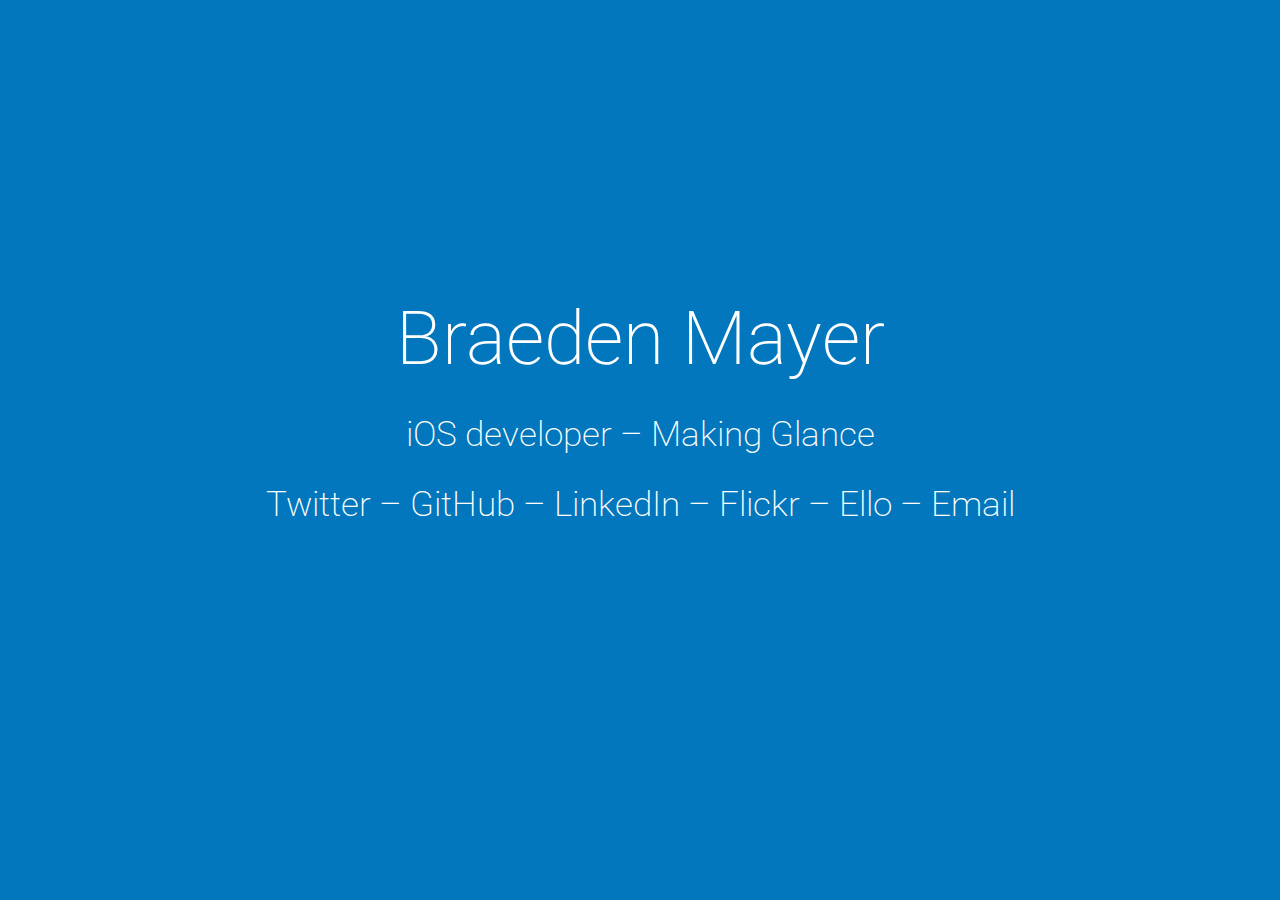
==== index.html @ cbf49755 "Update index.html" ====
<!DOCTYPE html>

<html>
    <head>
        <meta charset="utf-8">
        <meta http-equiv="X-UA-Compatible" content="IE=edge,chrome=1">
        <title>Braeden Mayer - iOS developer</title>
        <meta name="description" content="iOS developer – Available for freelance">
        <link rel="shortcut icon" href="favicon.png">
        <link rel="stylesheet" href="main.css">
        <link href='http://fonts.googleapis.com/css?family=Roboto:400,100,300' rel='stylesheet' type='text/css'>
        <script>
  (function(i,s,o,g,r,a,m){i['GoogleAnalyticsObject']=r;i[r]=i[r]||function(){
  (i[r].q=i[r].q||[]).push(arguments)},i[r].l=1*new Date();a=s.createElement(o),
  m=s.getElementsByTagName(o)[0];a.async=1;a.src=g;m.parentNode.insertBefore(a,m)
  })(window,document,'script','//www.google-analytics.com/analytics.js','ga');

  ga('create', 'UA-47273332-1', 'auto');
  ga('send', 'pageview');

</script>
    </head>
    <body>
        <div class="centre">
            <h1>Braeden Mayer</h1>
            <h2>iOS developer – Making <a href ="http://www.useglance.co">Glance</a></h2>
            <h2><a href="http://www.twitter.com/Braeden_Mayer">Twitter</a> – <a href="https://github.com/Braeden-Mayer">GitHub</a> – <a href="http://ca.linkedin.com/pub/braeden-mayer/9a/9a7/545/">LinkedIn</a> – <a href="https://www.flickr.com/photos/114910678@N03/">Flickr</a> – <a href="http://www.ello.co/bm">Ello</a> – <a href="mailto:hello@braedenmayer.com?subject=Hi!">Email</a></h2>
        </div>
    </body>
</html>
---- main.css ----
html {
    background-color: #0277bd;
}

body {
    margin: 0;
    padding: 0px 64px 0px;
    font-family: 'Roboto', sans-serif;
    text-align: center;
    position: absolute;
    top: 57%;
    left: 45%;
    width: 1000px;
    height: 500px;
    margin-top: -250px;
    margin-left: -500px;
    -webkit-font-smoothing: antialiased;

}

h1, h2, h3, a {
}

h1 {
    font-size: 75px;
    font-weight: 200;
    color: #ffffff;
    line-height: 50px;
}

h2 {
    font-size: 35px;
    font-weight: 200;
    color:#ffffff;
}

a {
    color: #ffffff;
    text-decoration: none;
}

a:hover {
    color: #eeeeee;
}

div.centre {
    margin-left: auto;
    margin-right: auto;
}
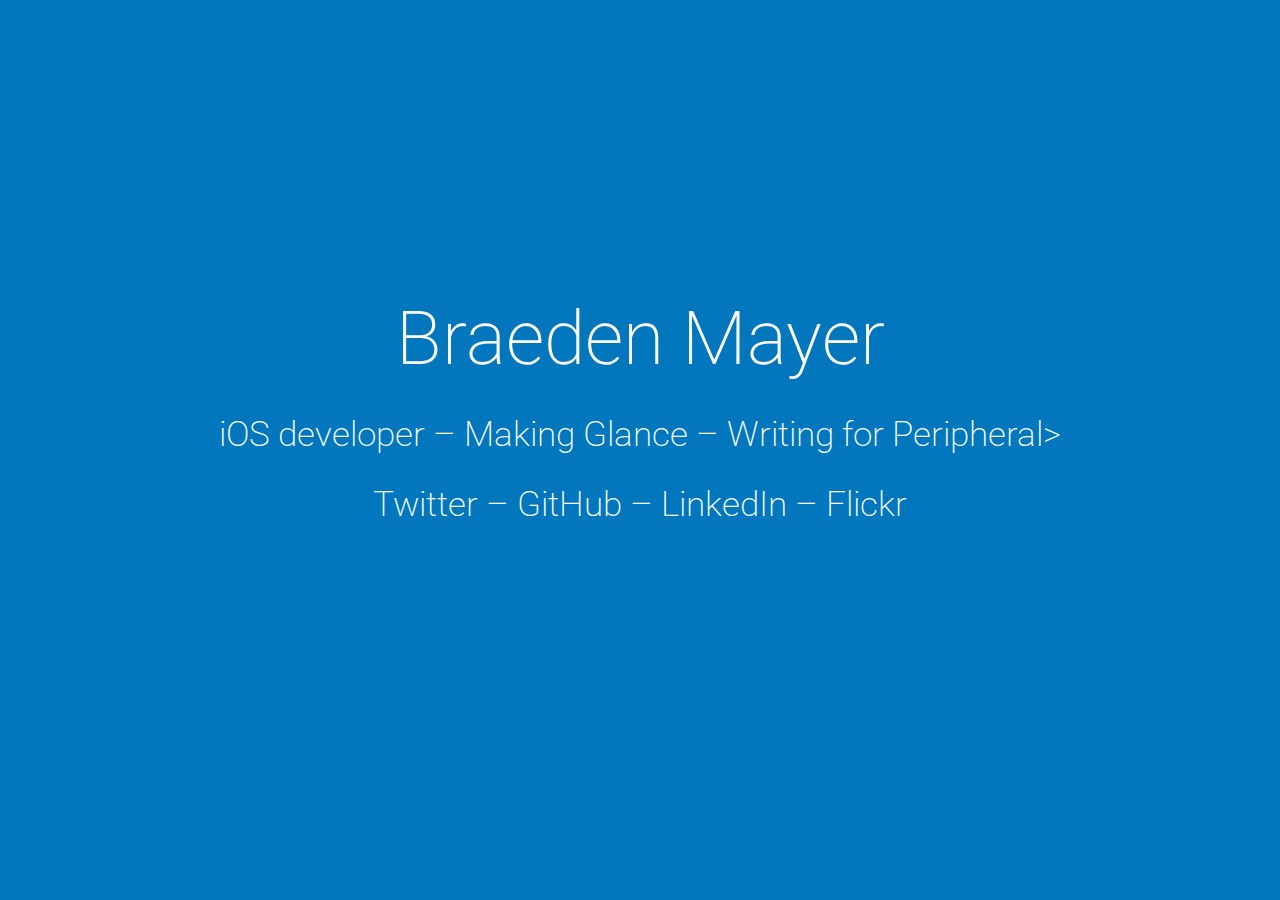
==== commit f37a64b6: "Update index.html" ====
--- a/index.html
+++ b/index.html
@@ -23,8 +23,8 @@
     <body>
         <div class="centre">
             <h1>Braeden Mayer</h1>
-            <h2>iOS developer – Making <a href ="http://www.useglance.co">Glance</a></h2>
-            <h2><a href="http://www.twitter.com/Braeden_Mayer">Twitter</a> – <a href="https://github.com/Braeden-Mayer">GitHub</a> – <a href="http://ca.linkedin.com/pub/braeden-mayer/9a/9a7/545/">LinkedIn</a> – <a href="https://www.flickr.com/photos/114910678@N03/">Flickr</a> – <a href="http://www.ello.co/bm">Ello</a> – <a href="mailto:hello@braedenmayer.com?subject=Hi!">Email</a></h2>
+            <h2>iOS developer – Making <a href ="http://www.useglance.co">Glance</a> – Writing for <a href ="http://www.peripheraltech.github.io">Peripheral></a></h2>
+            <h2><a href="http://www.twitter.com/Braeden_Mayer">Twitter</a> – <a href="https://github.com/Braeden-Mayer">GitHub</a> – <a href="http://ca.linkedin.com/pub/braeden-mayer/9a/9a7/545/">LinkedIn</a> – <a href="https://www.flickr.com/photos/114910678@N03/">Flickr</a></h2>
         </div>
     </body>
 </html>
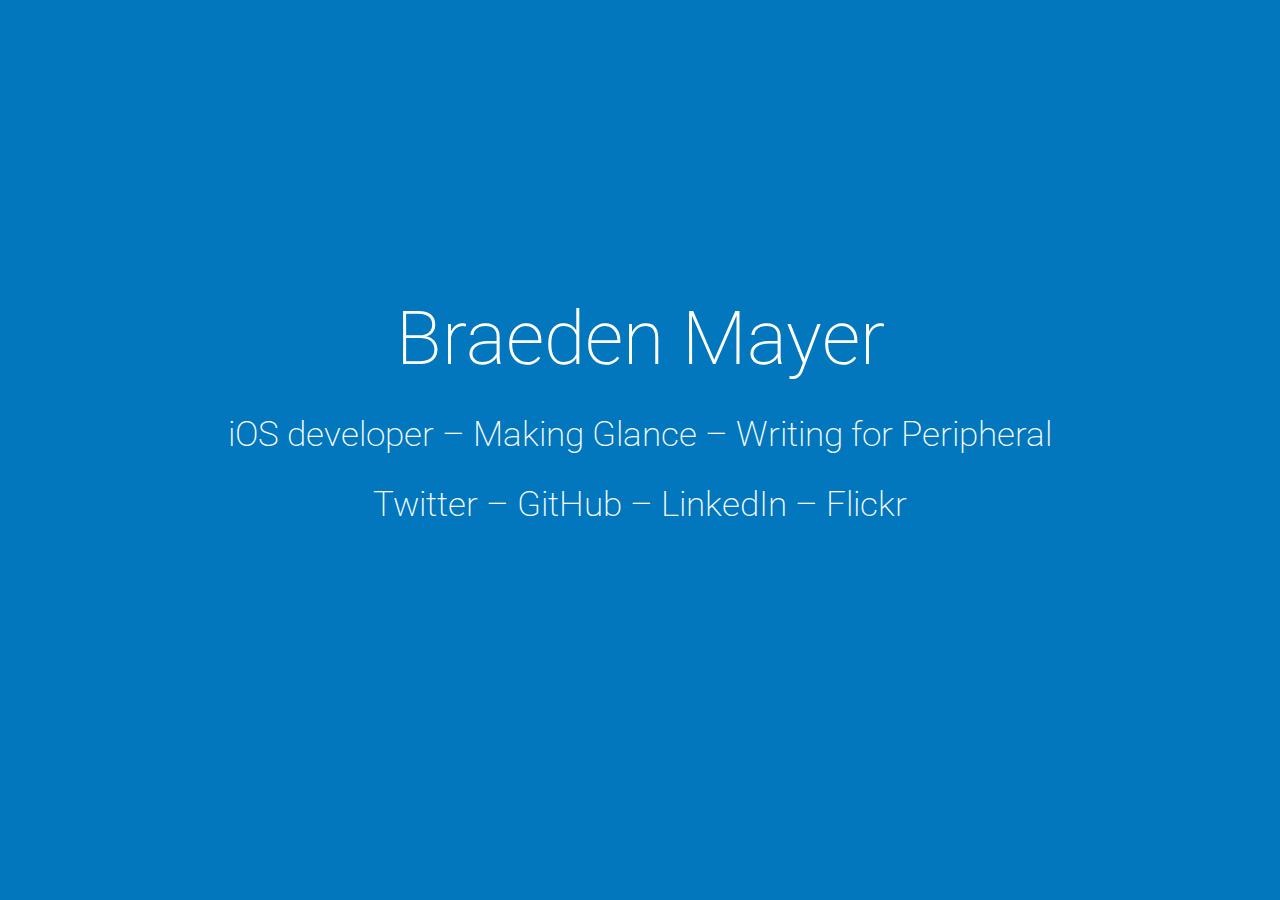
==== commit d1e76e3f: "Update index.html" ====
--- a/index.html
+++ b/index.html
@@ -23,7 +23,7 @@
     <body>
         <div class="centre">
             <h1>Braeden Mayer</h1>
-            <h2>iOS developer – Making <a href ="http://www.useglance.co">Glance</a> – Writing for <a href ="http://www.peripheraltech.github.io">Peripheral></a></h2>
+            <h2>iOS developer – Making <a href ="http://www.useglance.co">Glance</a> – Writing for <a href ="http://www.peripheraltech.github.io">Peripheral</a></h2>
             <h2><a href="http://www.twitter.com/Braeden_Mayer">Twitter</a> – <a href="https://github.com/Braeden-Mayer">GitHub</a> – <a href="http://ca.linkedin.com/pub/braeden-mayer/9a/9a7/545/">LinkedIn</a> – <a href="https://www.flickr.com/photos/114910678@N03/">Flickr</a></h2>
         </div>
     </body>
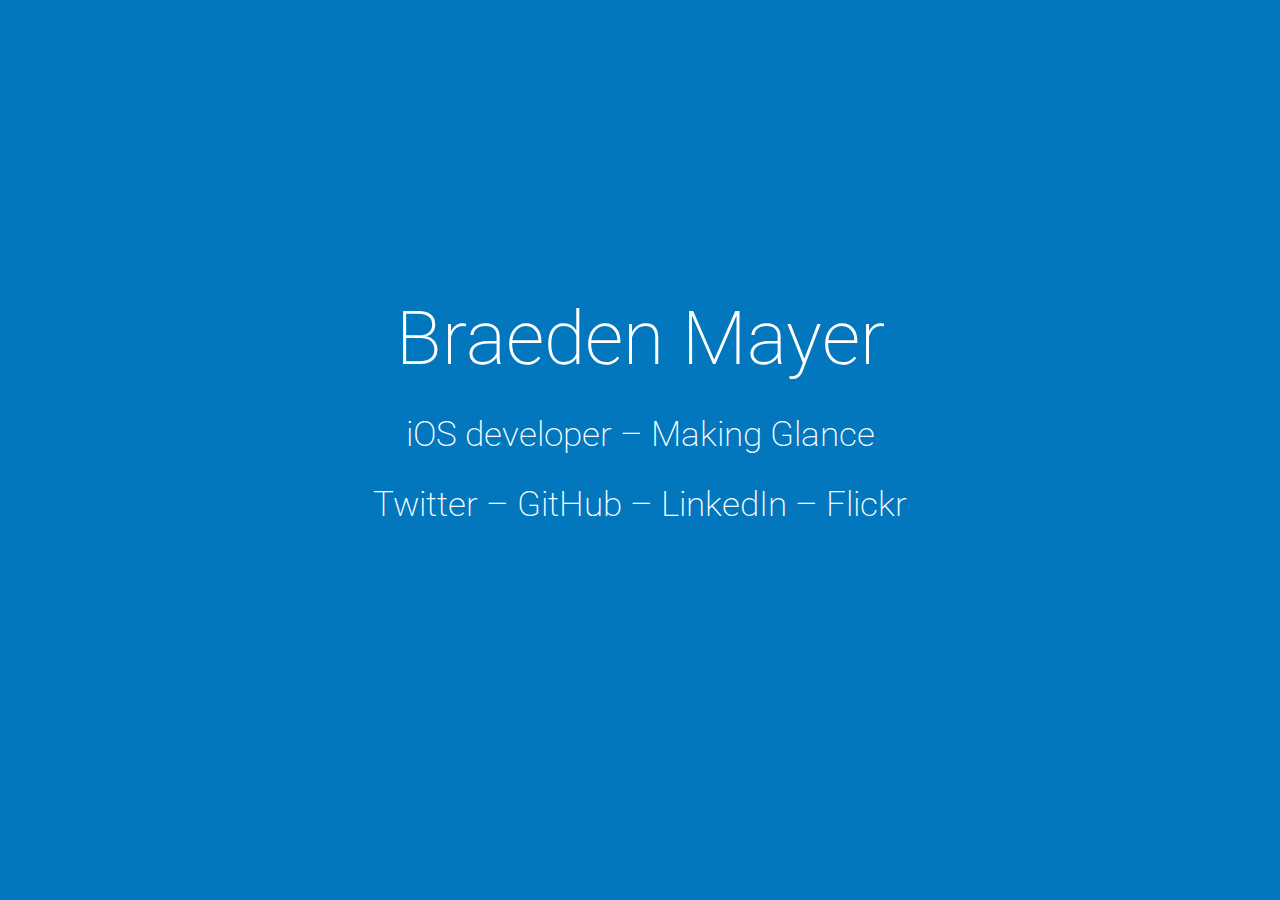
==== commit 7092f10e: "Update index.html" ====
--- a/index.html
+++ b/index.html
@@ -4,6 +4,7 @@
     <head>
         <meta charset="utf-8">
         <meta http-equiv="X-UA-Compatible" content="IE=edge,chrome=1">
+        <meta name="p:domain_verify" content="69ce0298d56bbd0526935fd8c09037c2"/>
         <title>Braeden Mayer - iOS developer</title>
         <meta name="description" content="iOS developer – Available for freelance">
         <link rel="shortcut icon" href="favicon.png">
@@ -23,7 +24,7 @@
     <body>
         <div class="centre">
             <h1>Braeden Mayer</h1>
-            <h2>iOS developer – Making <a href ="http://www.useglance.co">Glance</a> – Writing for <a href ="http://www.peripheraltech.github.io">Peripheral</a></h2>
+            <h2>iOS developer – Making <a href ="http://www.useglance.co">Glance</a></h2>
             <h2><a href="http://www.twitter.com/Braeden_Mayer">Twitter</a> – <a href="https://github.com/Braeden-Mayer">GitHub</a> – <a href="http://ca.linkedin.com/pub/braeden-mayer/9a/9a7/545/">LinkedIn</a> – <a href="https://www.flickr.com/photos/114910678@N03/">Flickr</a></h2>
         </div>
     </body>
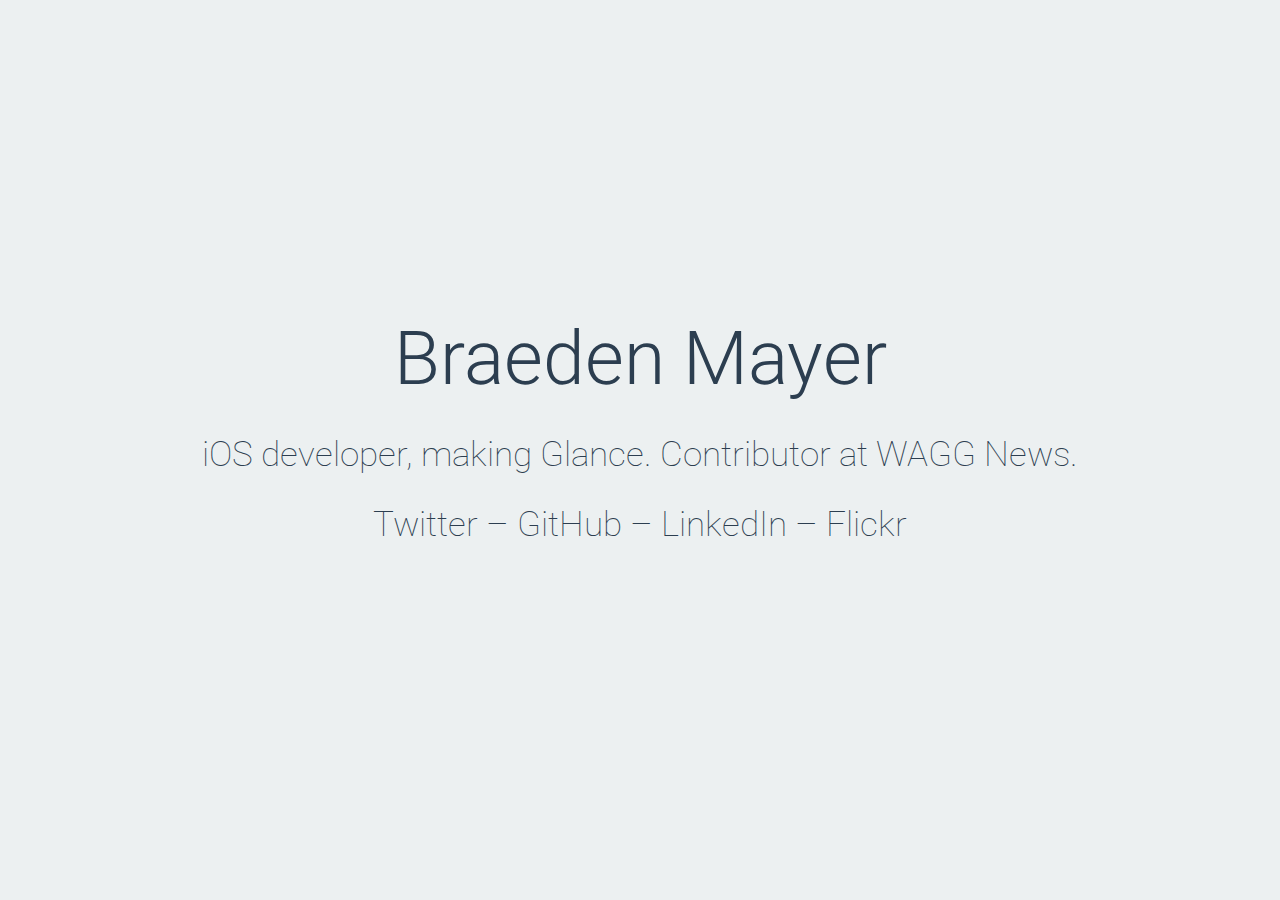
==== commit a485719c: "Update index.html, main.css" ====
--- a/index.html
+++ b/index.html
@@ -5,11 +5,12 @@
         <meta charset="utf-8">
         <meta http-equiv="X-UA-Compatible" content="IE=edge,chrome=1">
         <meta name="p:domain_verify" content="69ce0298d56bbd0526935fd8c09037c2"/>
-        <title>Braeden Mayer - iOS developer</title>
-        <meta name="description" content="iOS developer – Available for freelance">
+        <title>Braeden Mayer</title>
+        <meta name="description" content="iOS developer. Making Glance. Contributing at WAGG News.">
         <link rel="shortcut icon" href="favicon.png">
         <link rel="stylesheet" href="main.css">
         <link href='http://fonts.googleapis.com/css?family=Roboto:400,100,300' rel='stylesheet' type='text/css'>
+        <link href='http://fonts.googleapis.com/css?family=Crimson+Text:400,400italic,600,600italic,700,700italic' rel='stylesheet' type='text/css'>
         <script>
   (function(i,s,o,g,r,a,m){i['GoogleAnalyticsObject']=r;i[r]=i[r]||function(){
   (i[r].q=i[r].q||[]).push(arguments)},i[r].l=1*new Date();a=s.createElement(o),
@@ -24,7 +25,7 @@
     <body>
         <div class="centre">
             <h1>Braeden Mayer</h1>
-            <h2>iOS developer – Making <a href ="http://www.useglance.co">Glance</a></h2>
+            <h2>iOS developer, making <a href="http://www.useglance.co">Glance</a>. Contributor at <a href="http://www.waggnews.com">WAGG News</a>.</h2>
             <h2><a href="http://www.twitter.com/Braeden_Mayer">Twitter</a> – <a href="https://github.com/Braeden-Mayer">GitHub</a> – <a href="http://ca.linkedin.com/pub/braeden-mayer/9a/9a7/545/">LinkedIn</a> – <a href="https://www.flickr.com/photos/114910678@N03/">Flickr</a></h2>
         </div>
     </body>
--- a/main.css
+++ b/main.css
@@ -1,5 +1,5 @@
 html {
-    background-color: #0277bd;
+    background-color: #ecf0f1;
 }
 
 body {
@@ -12,7 +12,7 @@
     left: 45%;
     width: 1000px;
     height: 500px;
-    margin-top: -250px;
+    margin-top: -230px;
     margin-left: -500px;
     -webkit-font-smoothing: antialiased;
 
@@ -23,24 +23,25 @@
 
 h1 {
     font-size: 75px;
-    font-weight: 200;
-    color: #ffffff;
+    font-weight: 300;
+    color: #2c3e50;
     line-height: 50px;
 }
 
 h2 {
     font-size: 35px;
-    font-weight: 200;
-    color:#ffffff;
+    font-weight: 100;
+    color: #2c3e50;
+    /* font-family: 'Crimson Text', serif; */
 }
 
 a {
-    color: #ffffff;
+    color: #2c3e50;
     text-decoration: none;
 }
 
 a:hover {
-    color: #eeeeee;
+    color: #7f8c8d;
 }
 
 div.centre {
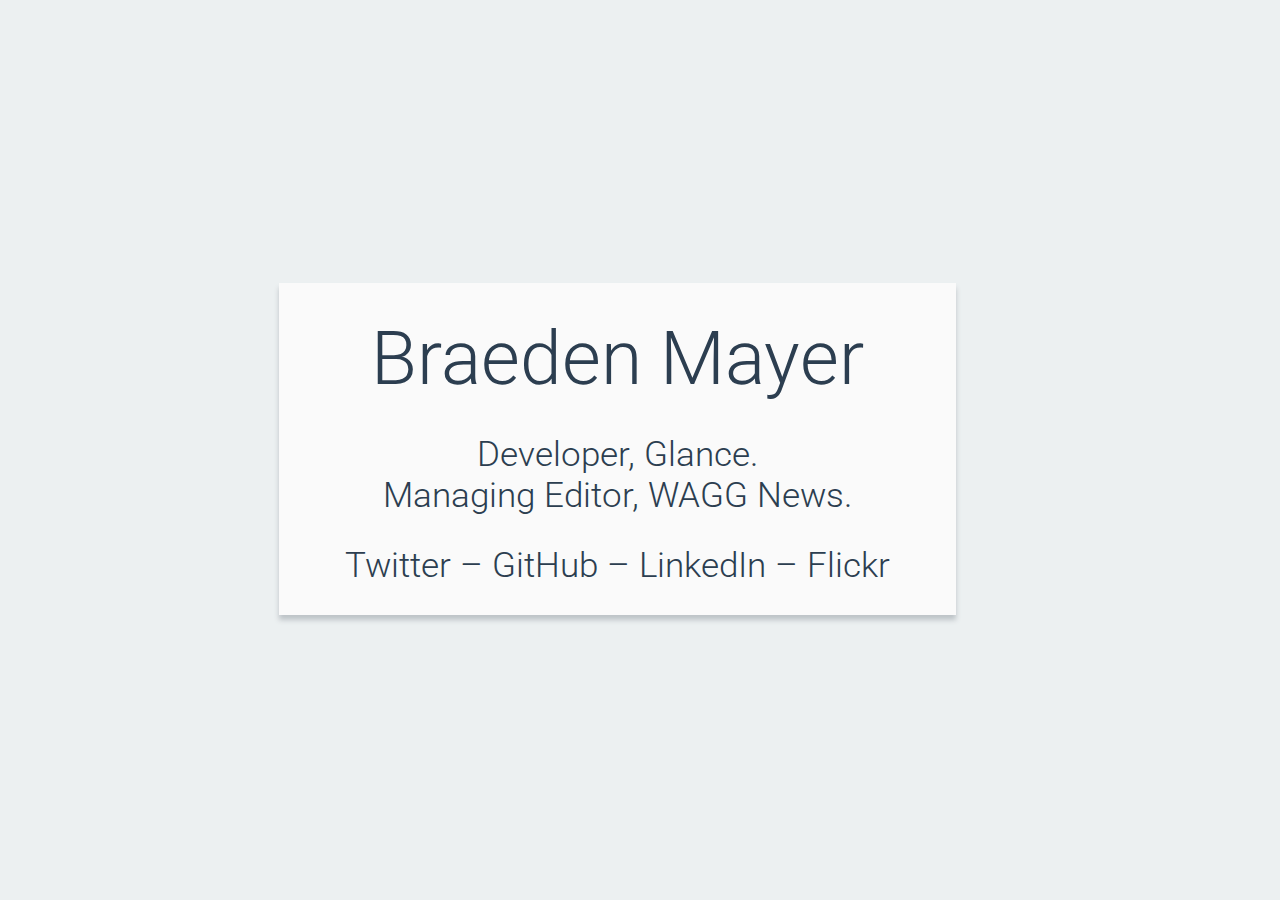
==== commit 0c16b1c5: "Update index.html, main.css" ====
--- a/index.html
+++ b/index.html
@@ -23,10 +23,10 @@
 </script>
     </head>
     <body>
-        <div class="centre">
-            <h1>Braeden Mayer</h1>
-            <h2>iOS developer, making <a href="http://www.useglance.co">Glance</a>. Contributor at <a href="http://www.waggnews.com">WAGG News</a>.</h2>
-            <h2><a href="http://www.twitter.com/Braeden_Mayer">Twitter</a> – <a href="https://github.com/Braeden-Mayer">GitHub</a> – <a href="http://ca.linkedin.com/pub/braeden-mayer/9a/9a7/545/">LinkedIn</a> – <a href="https://www.flickr.com/photos/114910678@N03/">Flickr</a></h2>
+        <div class="card">
+          <h1>Braeden Mayer</h1>
+          <h2>Developer, <a href="http://www.useglance.co">Glance</a>.<br>Managing Editor, <a href="http://www.waggnews.com">WAGG News</a>.</h2>
+          <h2><a href="http://www.twitter.com/Braeden_Mayer">Twitter</a> – <a href="https://github.com/Braeden-Mayer">GitHub</a> – <a href="http://ca.linkedin.com/pub/braeden-mayer/9a/9a7/545/">LinkedIn</a> – <a href="https://www.flickr.com/photos/114910678@N03/">Flickr</a></h2>
         </div>
     </body>
 </html>
--- a/main.css
+++ b/main.css
@@ -30,7 +30,7 @@
 
 h2 {
     font-size: 35px;
-    font-weight: 100;
+    font-weight: 300;
     color: #2c3e50;
     /* font-family: 'Crimson Text', serif; */
 }
@@ -48,3 +48,14 @@
     margin-left: auto;
     margin-right: auto;
 }
+
+div.card {
+    display: block;
+    position: absolute;
+    margin: auto;
+    left: 11%; right: 15%; top: auto;
+    width: 60%;
+    height: auto;
+    background-color: #fafafa;
+    box-shadow: 0px 5px 5px rgba(189, 195, 199, 1);
+}
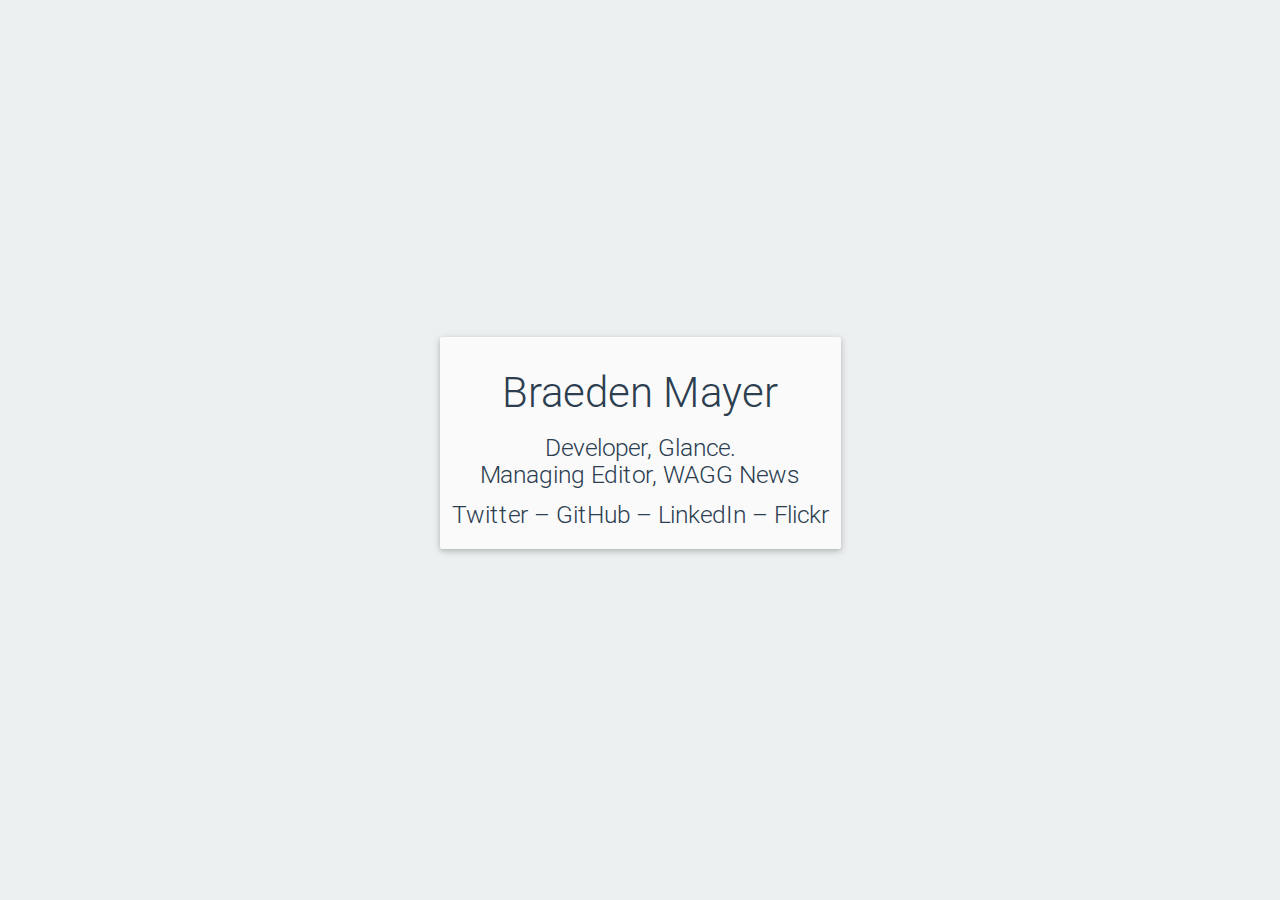
==== commit b6b184a4: "Made responsive and improved (read desc)" ====
--- a/index.html
+++ b/index.html
@@ -1,32 +1,52 @@
 <!DOCTYPE html>
 
 <html>
-    <head>
-        <meta charset="utf-8">
-        <meta http-equiv="X-UA-Compatible" content="IE=edge,chrome=1">
-        <meta name="p:domain_verify" content="69ce0298d56bbd0526935fd8c09037c2"/>
-        <title>Braeden Mayer</title>
-        <meta name="description" content="iOS developer. Making Glance. Contributing at WAGG News.">
-        <link rel="shortcut icon" href="favicon.png">
-        <link rel="stylesheet" href="main.css">
-        <link href='http://fonts.googleapis.com/css?family=Roboto:400,100,300' rel='stylesheet' type='text/css'>
-        <link href='http://fonts.googleapis.com/css?family=Crimson+Text:400,400italic,600,600italic,700,700italic' rel='stylesheet' type='text/css'>
-        <script>
-  (function(i,s,o,g,r,a,m){i['GoogleAnalyticsObject']=r;i[r]=i[r]||function(){
-  (i[r].q=i[r].q||[]).push(arguments)},i[r].l=1*new Date();a=s.createElement(o),
-  m=s.getElementsByTagName(o)[0];a.async=1;a.src=g;m.parentNode.insertBefore(a,m)
-  })(window,document,'script','//www.google-analytics.com/analytics.js','ga');
+<head>
+    <meta charset="utf-8">
+    <meta http-equiv="X-UA-Compatible" content="IE=edge,chrome=1">
+    <meta name="viewport" content="width=device-width, initial-scale=1, maximum-scale=1">
+    <meta name="p:domain_verify" content="69ce0298d56bbd0526935fd8c09037c2"/>
+    <title>Braeden Mayer</title>
+    <meta name="description" content="Developer, Glance. Managing Editor, WAGG News.">
+    <link rel="shortcut icon" href="favicon.png">
+    <link rel="stylesheet" href="css/materialize.min.css">
+    <link rel="stylesheet" href="css/main.css">
+    <link rel="stylesheet" href="css/anim.css">
+    <noscript><link rel="stylesheet" href="css/noscript.css"></noscript>
+    <script src="https://ajax.googleapis.com/ajax/libs/jquery/2.1.3/jquery.min.js"></script>
+    <script>
+    (function(i,s,o,g,r,a,m){i['GoogleAnalyticsObject']=r;i[r]=i[r]||function(){
+        (i[r].q=i[r].q||[]).push(arguments)},i[r].l=1*new Date();a=s.createElement(o),
+        m=s.getElementsByTagName(o)[0];a.async=1;a.src=g;m.parentNode.insertBefore(a,m)
+    })(window,document,'script','//www.google-analytics.com/analytics.js','ga');
 
-  ga('create', 'UA-47273332-1', 'auto');
-  ga('send', 'pageview');
+    ga('create', 'UA-47273332-1', 'auto');
+    ga('send', 'pageview');
 
-</script>
-    </head>
-    <body>
-        <div class="card">
-          <h1>Braeden Mayer</h1>
-          <h2>Developer, <a href="http://www.useglance.co">Glance</a>.<br>Managing Editor, <a href="http://www.waggnews.com">WAGG News</a>.</h2>
-          <h2><a href="http://www.twitter.com/Braeden_Mayer">Twitter</a> – <a href="https://github.com/Braeden-Mayer">GitHub</a> – <a href="http://ca.linkedin.com/pub/braeden-mayer/9a/9a7/545/">LinkedIn</a> – <a href="https://www.flickr.com/photos/114910678@N03/">Flickr</a></h2>
+    </script>
+</head>
+<body>
+    <div class="container">
+        <div class="valign-wrapper">
+            <div class="valign">
+                <div class="b-card card">
+                    <h3 class="braeden">Braeden Mayer</h3>
+                    <h5 class="subtitle sub-1">Developer, <a href="http://www.useglance.co">Glance</a>.</h5>
+                    <h5 class="subtitle sub-2">Managing Editor, <a href="http://waggnews.com">WAGG News</a></h5>
+                    <h5 class="social-media"><a href="http://www.twitter.com/Braeden_Mayer">Twitter</a> – <a href="https://github.com/Braeden-Mayer">GitHub</a> – <a href="http://ca.linkedin.com/pub/braeden-mayer/9a/9a7/545/">LinkedIn</a> – <a href="https://www.flickr.com/photos/114910678@N03/">Flickr</a></h5>
+                </div>
+            </div>
         </div>
-    </body>
+    </div>
+    <script>
+    try {
+        $(document).ready(function(){
+            $(".b-card").addClass("animated");
+        });
+    }
+    catch(err) {
+        document.getElementsByClassName('b-card')[0].setAttribute("class","b-card card animated");
+    }
+    </script>
+</body>
 </html>
--- a/css/main.css
+++ b/css/main.css
@@ -0,0 +1,102 @@
+html, body {
+    width: 100%;
+    height: 100%;
+    font-family: 'Roboto', sans-serif;
+    -webkit-font-smoothing: antialiased;
+    position: absolute;
+    top: 0;
+    bottom: 0;
+    left: 0;
+    right: 0;
+}
+
+body {
+    background-color: #ecf0f1;
+}
+
+.container, .valign-wrapper {
+    height: 100%;
+}
+
+.valign {
+    width: 100%;
+    text-align: center;
+}
+
+.b-card {
+    display: inline-block;
+    margin-left: auto;
+    margin-right: auto;
+    background-color: #fafafa;
+    box-shadow: 0 2px 5px 0 rgba(0,0,0,0.16),0 2px 10px 0 rgba(0,0,0,0.12);
+    padding: 12px;
+    opacity: 0;
+}
+
+.braeden {
+    font-weight: 300;
+    color: #2c3e50;
+    font-size: 2.8rem;
+}
+
+.subtitle, .social-media {
+    font-weight: 300;
+    color: #2c3e50;
+    /* font-family: 'Crimson Text', serif; */
+}
+
+.sub-1 {
+    margin-bottom: 0;
+}
+.sub-2 {
+    margin-top: 0;
+}
+
+@media (max-width: 414px) {
+    .subtitle {
+        /*font-size: 1.4rem;*/
+    }
+
+    .social-media {
+        font-size: 1.6rem;
+    }
+}
+
+@media (max-width: 375px) {
+    .subtitle {
+        /*font-size: 1.4rem;*/
+    }
+
+    .social-media {
+        font-size: 1.4rem;
+    }
+}
+
+@media (max-width: 360px) {
+    .subtitle {
+        font-size: 1.5rem;
+    }
+
+    .social-media {
+        font-size: 1.3rem;
+    }
+}
+
+@media (max-width: 320px) {
+    .subtitle {
+        font-size: 1.4rem;
+    }
+
+    .social-media {
+        font-size: 1.2rem;
+    }
+}
+
+a {
+    color: #2c3e50;
+    text-decoration: none;
+}
+
+a:hover {
+    color: #7f8c8d;
+}
--- a/css/anim.css
+++ b/css/anim.css
@@ -0,0 +1,37 @@
+.animated {
+    -webkit-animation-name: dropDown;
+    -webkit-animation-duration: 1s;
+    -webkit-animation-iteration-count: 1;
+    -webkit-animation-timing-function: ease-out;
+    animation-name: dropDown;
+    animation-duration: 1s;
+    animation-iteration-count: 1;
+    animation-timing-function: ease-out;
+    opacity: 1!important;
+}
+
+@-webkit-keyframes dropDown{
+    0% {
+        opacity: 0;
+        -webkit-transform: translateY(-40px);
+        box-shadow: 0 27px 24px 0 rgba(0,0,0,0.2),0 40px 77px 0 rgba(0,0,0,0.22);
+    }
+    100% {
+        opacity: 1;
+        -webkit-transform: translateY(0px);
+        box-shadow: 0 2px 5px 0 rgba(0,0,0,0.16),0 2px 10px 0 rgba(0,0,0,0.12);
+    }
+}
+
+@keyframes dropDown{
+    0% {
+        opacity: 0;
+        transform: translateY(-40px);
+        box-shadow: 0 27px 24px 0 rgba(0,0,0,0.2),0 40px 77px 0 rgba(0,0,0,0.22);
+    }
+    100% {
+        opacity: 1;
+        transform: translateY(0px);
+        box-shadow: 0 2px 5px 0 rgba(0,0,0,0.16),0 2px 10px 0 rgba(0,0,0,0.12);
+    }
+}
--- a/css/noscript.css
+++ b/css/noscript.css
@@ -0,0 +1,3 @@
+.b-card {
+    opacity: 1!important;
+}
